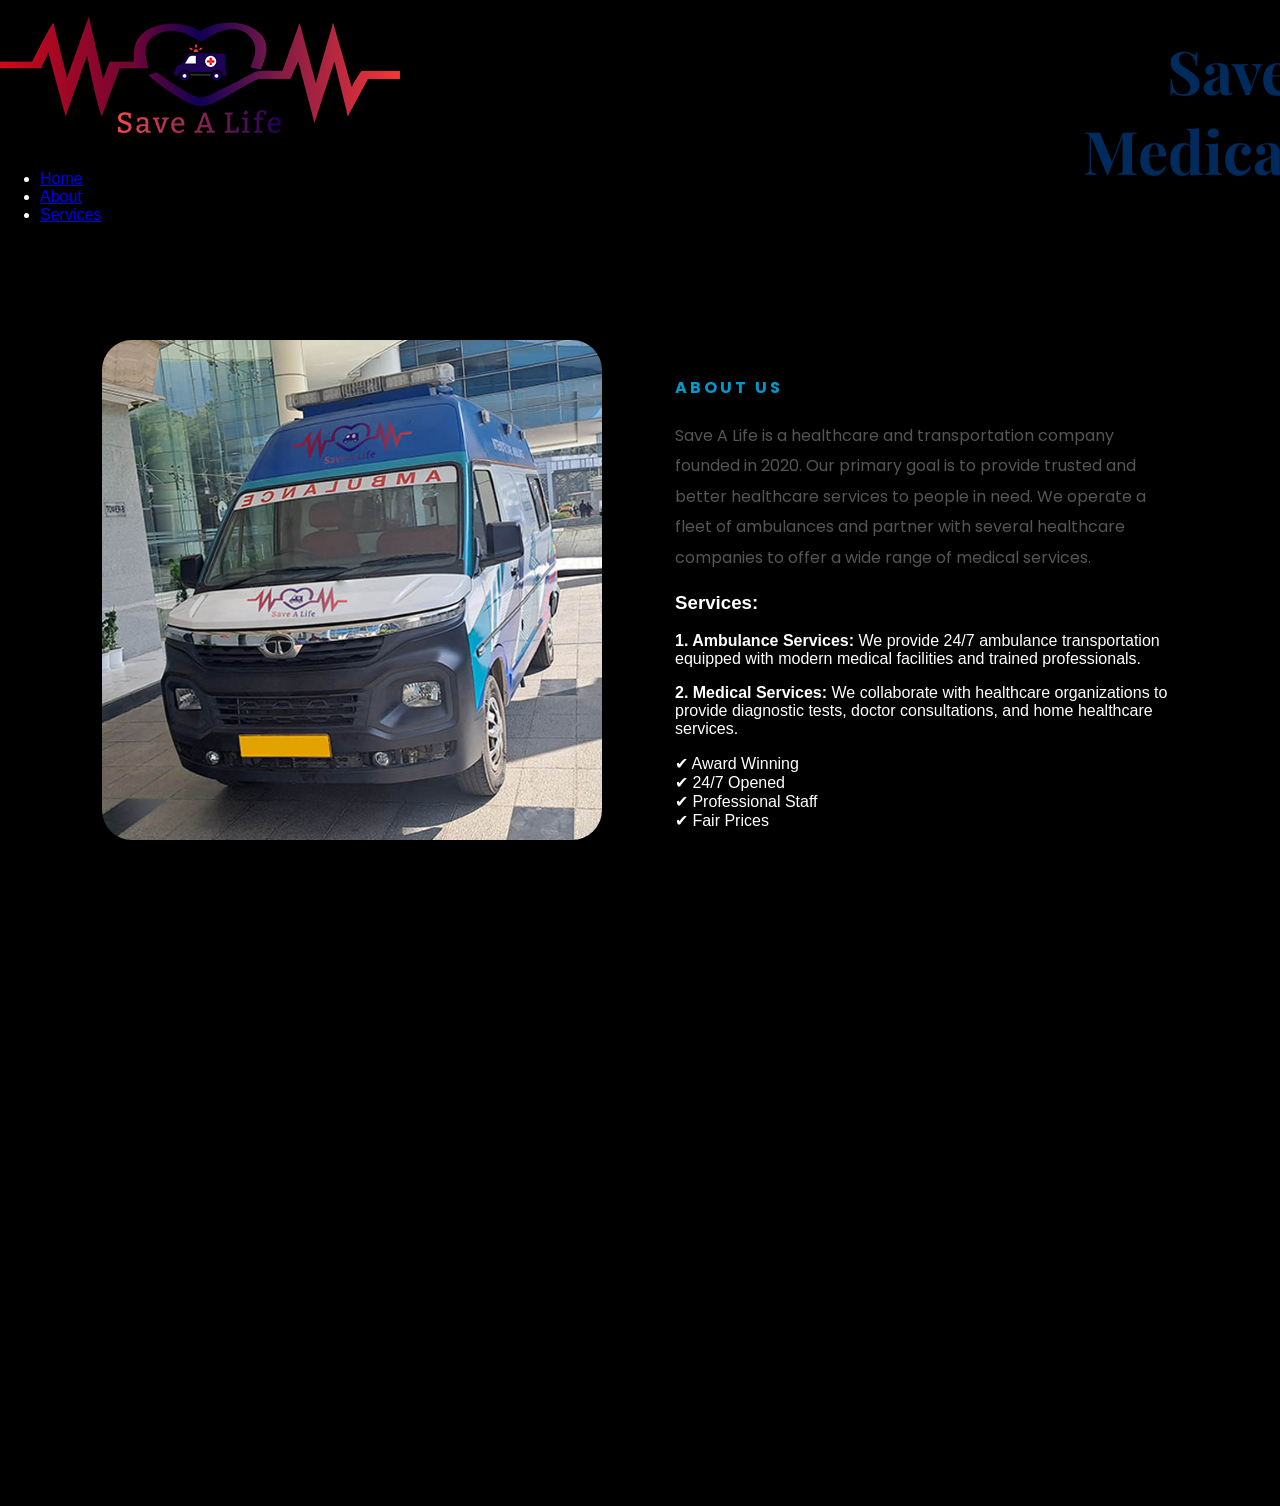
==== about.html @ a3cf6e25 "Add files via upload" ====
<!DOCTYPE html>
<html lang="en">
<head>
    <meta charset="UTF-8">
    <meta name="viewport" content="width=device-width, initial-scale=1.0">
    <title>SaveALife - About</title>
    <link rel="stylesheet" href="about.css">
    <link rel="stylesheet" href="style.css">
    
    <link rel="preconnect" href="https://fonts.googleapis.com">

<link rel="preconnect" href="https://fonts.gstatic.com" crossorigin>

<link href="https://fonts.googleapis.com/css2?family=Poppins:wght@300;400;500;600&family=Playfair+Display:wght@600;700&display=swap" rel="stylesheet">
</head>
<body>

<header class="navbar">
    <div class="logo">
        <img src="SAVEALIFE-MAINLOGO.png" alt="Save A Life Logo">
    </div>

    <nav>
        <ul>
            <li><a href="index.html">Home</a></li>
            <li><a href="about.html">About</a></li>
            <li><a href="service.html">Services</a></li>
           
        </ul>
    </nav>
</header>
<section class="about">

    <div class="about-image">

        <img src="about.jpg" alt="Save A Life">

    </div>

    <div class="container">

        <h4 class="section-title">
            ABOUT US
            <span></span>
        </h4>

        <h1>
            Save A Life <br>
            Medical Services
        </h1>

        <p class="intro">
            Save A Life is a healthcare and transportation company founded in
            2020. Our primary goal is to provide trusted and better healthcare
            services to people in need. We operate a fleet of ambulances and
            partner with several healthcare companies to offer a wide range of
            medical services.
        </p>

        <div class="services">

            <h3>Services:</h3>

            <p>
                <b>1. Ambulance Services:</b> We provide 24/7 ambulance
                transportation equipped with modern medical facilities and
                trained professionals.
            </p>

            <p>
                <b>2. Medical Services:</b> We collaborate with healthcare
                organizations to provide diagnostic tests, doctor consultations,
                and home healthcare services.
            </p>

        </div>

        <div class="features">

            <div class="feature hidden">
                ✔ Award Winning
            </div>

            <div class="feature hidden">
                ✔ 24/7 Opened
            </div>

            <div class="feature hidden">
                ✔ Professional Staff
            </div>

            <div class="feature hidden">
                ✔ Fair Prices
            </div>

        </div>

    </div>
    <section class="vision-section">

    <h1 class="vision-title">
        Our Vision
    </h1>

    <p class="vision-text">
     Our Vision is to be the leading patient transport and ambulance service provider, recognized for setting the highest standards of safety, reliability, compassion, and customer care. We strive to ensure that every patient receives timely, comfortable, and professional transportation while giving families and healthcare providers complete peace of mind. Through innovation, dedicated medical support, and a commitment to excellence, we aim to make quality emergency and non-emergency transport accessible to everyone, anytime and anywhere.
    </p>

</section>
  



</section>
<script src="script.js"></script>

</body>
</body>
</html>
---- about.css ----
.about{
    padding:100px 8%;
    display:flex;
    align-items:center;
    gap:70px;
    flex-wrap:wrap;
}

.about-image{
    flex:1;
}

.about-image img{
    width:100%;
    max-width:500px;
    border-radius:30px;
    transition:.6s;
}

.about-image img:hover{
    transform:scale(1.05);
}

.container{
    flex:1;
}

.section-title{
    color:#0099cc;
    letter-spacing:3px;
    font-family:'Poppins',sans-serif;
}

.container h1{
    font-family:'Playfair Display',serif;
    font-size:60px;
    color:#002b5c;
    margin:20px 0;
}

.intro{
    font-family:'Poppins',sans-serif;
    line-height:1.9;
    color:#555;
}
.vision-section{
    padding-top: 50px;
    max-width:800px;
    margin:auto;
    padding:100px 20px;
    text-align:center;
}

.vision-title{
    font-size:60px;
    color:#002b5c;
    opacity:0;
    transform:translateY(70px);
    transition:1s;
}

.vision-text{
    font-size:20px;
    color:#555;
    line-height:1.8;
    opacity:0;
    transform:translateY(70px);
    transition:1.4s;
}

.vision-section.show .vision-title,
.vision-section.show .vision-text{
    opacity:1;
    transform:translateY(0);
}
---- style.css ----
body {
  margin: 0;
  font-family: Arial, sans-serif;
  background: black;
  color: white;
  overflow-x: hidden;
}

h1 {
  position: fixed;
  top: 10px;
  width: 100%;
  text-align: center;
  z-index: 10;
}

.feed {
  height: 100vh;
  overflow-y: scroll;
  scroll-snap-type: y mandatory;
}

.story-card {
  height: 100vh;
  scroll-snap-align: start;
  display: flex;
  flex-direction: column;
  justify-content: center;
  align-items: center;
  padding: 20px;
  text-align: center;
  border-bottom: 1px solid #333;
}

.story-text {
  font-size: 20px;
  max-width: 600px;
  margin-bottom: 20px;
}

.support-btn {
  padding: 10px 20px;
  background: #ff2e63;
  border: none;
  color: white;
  cursor: pointer;
  border-radius: 20px;
  font-size: 16px;
}
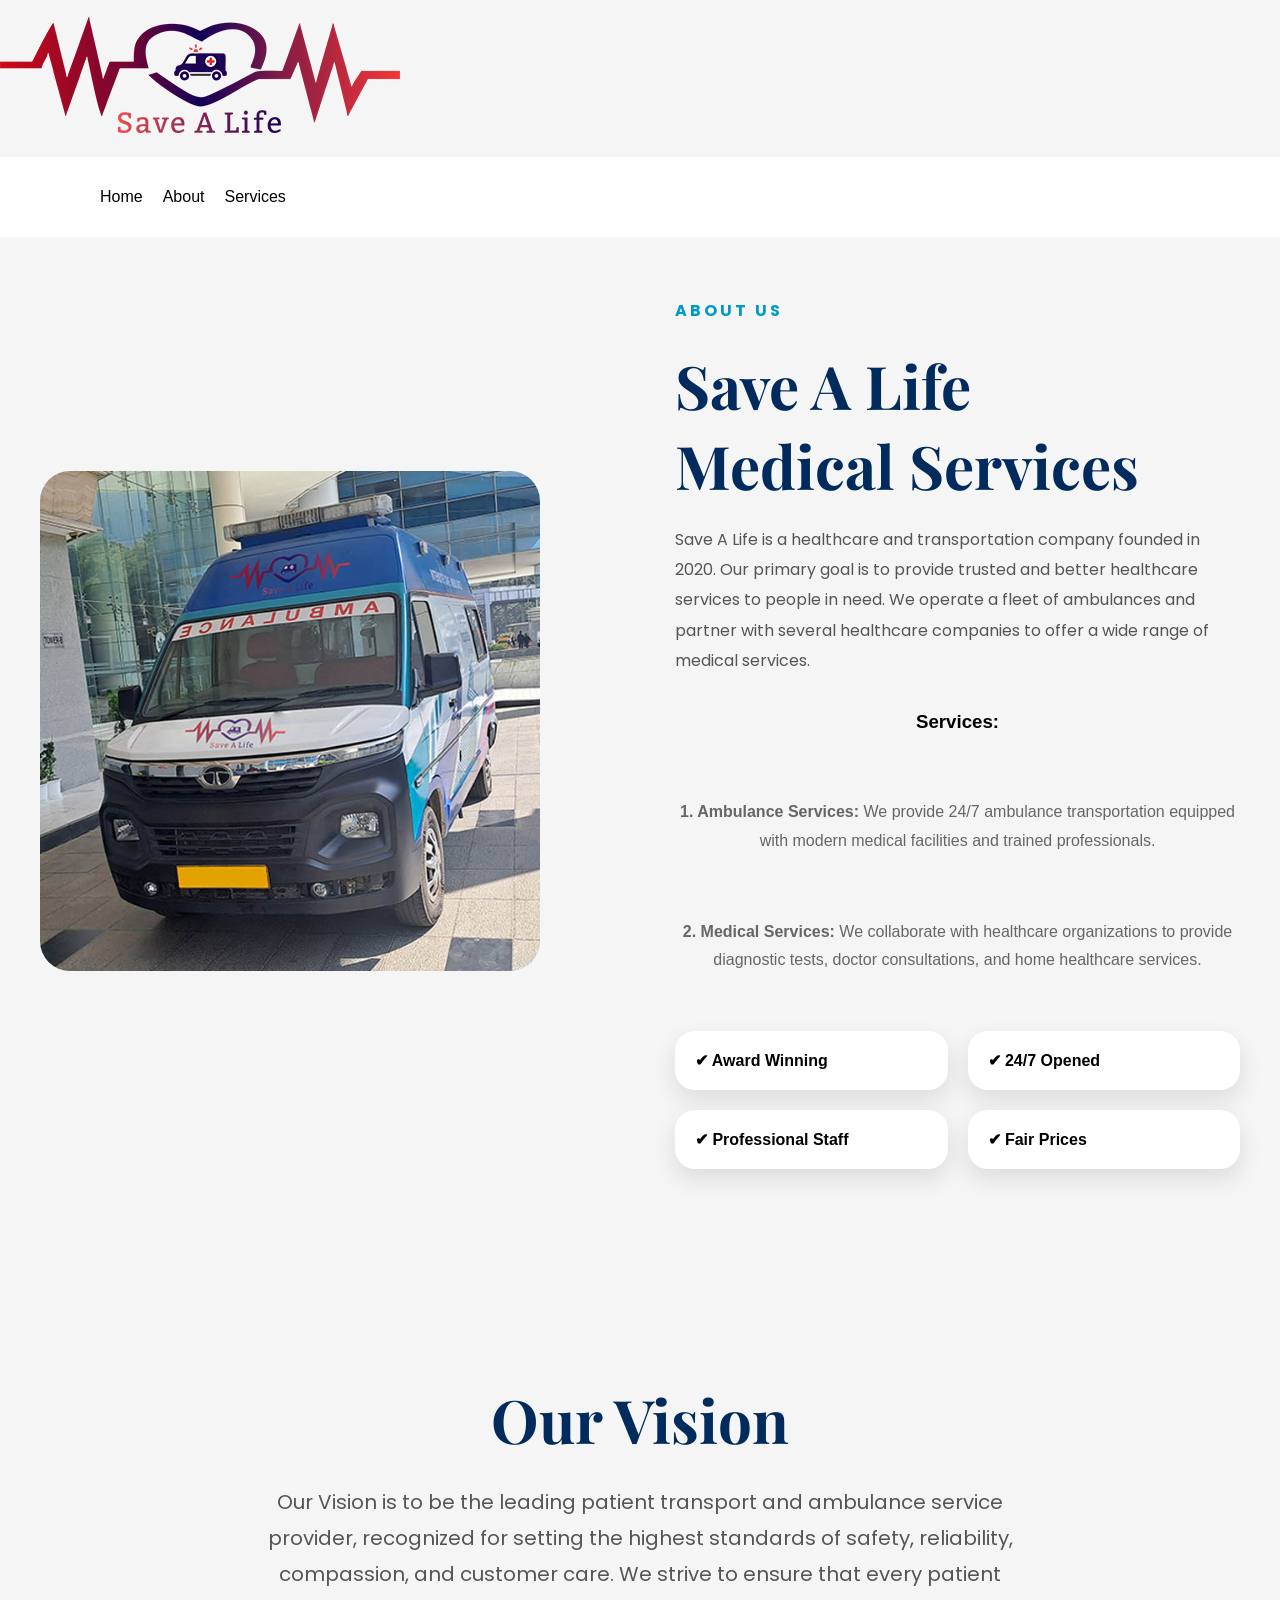
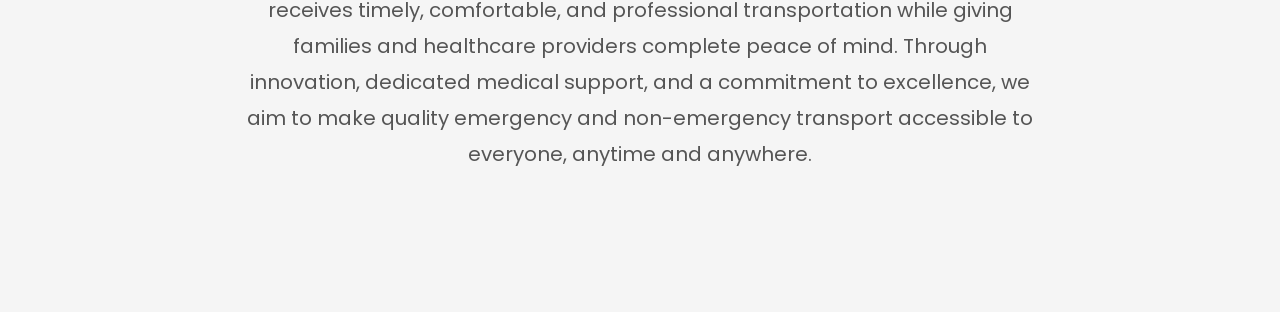
==== commit f2aa50bd: "Fix HTML structure and add missing elements" ====
--- a/about.html
+++ b/about.html
@@ -12,6 +12,7 @@
 <link rel="preconnect" href="https://fonts.gstatic.com" crossorigin>
 
 <link href="https://fonts.googleapis.com/css2?family=Poppins:wght@300;400;500;600&family=Playfair+Display:wght@600;700&display=swap" rel="stylesheet">
+    <meta name="viewport" content="width=device-width, initial-scale=1.0">
 </head>
 <body>
 
@@ -116,4 +117,4 @@
 
 </body>
 </body>
-</html>+</html>
--- a/style.css
+++ b/style.css
@@ -1,49 +1,795 @@
-body {
-  margin: 0;
-  font-family: Arial, sans-serif;
-  background: black;
-  color: white;
-  overflow-x: hidden;
-}
-
-h1 {
-  position: fixed;
-  top: 10px;
-  width: 100%;
-  text-align: center;
-  z-index: 10;
-}
-
-.feed {
-  height: 100vh;
-  overflow-y: scroll;
-  scroll-snap-type: y mandatory;
-}
-
-.story-card {
-  height: 100vh;
-  scroll-snap-align: start;
-  display: flex;
-  flex-direction: column;
-  justify-content: center;
-  align-items: center;
-  padding: 20px;
-  text-align: center;
-  border-bottom: 1px solid #333;
-}
-
-.story-text {
-  font-size: 20px;
-  max-width: 600px;
-  margin-bottom: 20px;
-}
-
-.support-btn {
-  padding: 10px 20px;
-  background: #ff2e63;
-  border: none;
-  color: white;
-  cursor: pointer;
-  border-radius: 20px;
-  font-size: 16px;
+body{
+    margin:0;
+    font-family:Arial, sans-serif;
+    background:#f5f5f5;
+
+}
+
+
+nav{
+    background:white;
+    display:flex;
+    justify-content:space-between;
+    align-items:center;
+    padding:15px 40px;
+    size: 50px;
+}
+
+.logo{
+    color:rgb(215, 59, 59);
+    font-size:28px;
+    font-weight:bold;
+}
+
+nav ul{
+    list-style:none;
+    display:flex;
+}
+
+ul li{
+    margin-left:20px;
+}
+
+ul li a{
+    color:black;
+    text-decoration:none;
+}
+
+/* HERO SECTION */
+
+.hero-section{
+    position:relative;
+    width:100%;
+    height:700px;
+    overflow:hidden;
+    display:flex;
+    justify-content:center;
+    align-items:center;
+}
+
+/* Background Image */
+.hero-image{
+    position:absolute;
+    top:0;
+    left:0;
+    width:100%;
+    height:100%;
+    object-fit:cover;
+
+    /* Blur effect */
+    filter:blur(5px);
+
+    /* Prevent white edges due to blur */
+    transform:scale(1.08);
+
+    z-index:-2;
+}
+
+/* White transparent layer */
+.hero-overlay{
+    position:absolute;
+    top:0;
+    left:0;
+    width:100%;
+    height:100%;
+    background:rgba(255,255,255,0.35);
+    z-index:-1;
+}
+
+/* Text in the middle of image */
+.hero-content{
+    position:absolute;
+    top:50%;
+    left:50%;
+    transform:translate(-50%,-50%);
+    text-align:center;
+    width:90%;
+}
+
+/* Welcome text */
+.hero-content h4{
+    color:#07090a;
+    font-size:20px;
+    letter-spacing:4px;
+    margin-bottom:25px;
+}
+
+/* Main changing slogan */
+.hero-content h1{
+    color:black;
+    font-size:75px;
+    font-weight:700;
+    line-height:1.1;
+}
+
+/* Second line smaller */
+.hero-content h1 span{
+    display:block;
+    font-size:55px;
+    margin-top:15px;
+}
+
+/* Animated line below slogan */
+.hero-content h1::after{
+    content:"";
+    display:block;
+    width:180px;
+    height:5px;
+    background:#020303;
+    margin:30px auto;
+    border-radius:20px;
+    animation:lineMove 2s infinite alternate;
+}
+
+.hero-content p{
+    color:#222;
+    font-size:24px;
+    max-width:700px;
+    margin:auto;
+    line-height:1.8;
+}
+
+/* Line animation */
+@keyframes lineMove{
+    from{
+        width:100px;
+    }
+    to{
+        width:220px;
+    }
+}
+
+/* Text appearance animation */
+@keyframes fadeText{
+    from{
+        opacity:0;
+        transform:translateY(40px);
+    }
+    to{
+        opacity:1;
+        transform:translateY(0);
+    }
+}
+
+.btn{
+    background:rgb(223, 162, 232);
+    color:white;
+    padding:15px 25px;
+    text-decoration:none;
+    border-radius:5px;
+}
+
+.services{
+    text-align:center;
+}
+
+.card{
+    background:white;
+    margin:20px auto;
+    width:300px;
+    padding:20px;
+    border-radius:10px;
+    box-shadow:0 0 10px gray;
+}
+
+.booking{
+    width:50%;
+    margin:auto;
+    padding:40px;
+}
+
+form{
+    display:flex;
+    flex-direction:column;
+}
+
+input, select, textarea{
+    margin:10px 0;
+    padding:12px;
+}
+
+button{
+    background:red;
+    color:white;
+    border:none;
+    padding:15px;
+    cursor:pointer;
+}
+
+.about{
+    padding:40px;
+}
+.emergency-btn{
+    position:fixed;
+    bottom:25px;
+    right:25px;
+    width:80px;
+    height:80px;
+    background:red;
+    color:white;
+    border-radius:50%;
+    display:flex;
+    justify-content:center;
+    align-items:center;
+    text-decoration:none;
+    font-weight:bold;
+    box-shadow:0 0 20px rgba(255,0,0,0.5);
+    z-index:1000;
+}
+
+.emergency-btn:hover{
+    background:#b30000;
+}
+.fade{
+    opacity:0;
+    transform:translateY(40px);
+    animation:fadeIn 1.2s ease forwards;
+}
+
+@keyframes fadeIn{
+    from{
+        opacity:0;
+        transform:translateY(40px);
+    }
+
+    to{
+        opacity:1;
+        transform:translateY(0);
+    }
+}
+.hospital-container{
+    display:flex;
+    flex-wrap:wrap;
+    justify-content:center;
+    gap:30px;
+}
+
+.hospital-card{
+    width:250px;
+    text-align:center;
+    padding:20px;
+    border-radius:15px;
+    box-shadow:0 5px 15px rgba(0,0,0,0.1);
+}
+
+.hospital-card img{
+    width:180px;
+    height:180px;
+    object-fit:contain;
+}
+.services{
+    display:flex;
+    justify-content:center;
+    flex-wrap:wrap;
+    gap:30px;
+}
+
+.services img{
+    width:220px;
+    height:160px;
+    object-fit:cover;
+}
+/* ---------- MISSION SECTION ---------- */
+
+.mission-section{
+    padding:100px 8%;
+    background-color:#f9f9f9;
+
+}
+
+.mission-title{
+    text-align:center;
+    font-size:55px;
+    color:#002b5c;
+    margin-bottom:60px;
+}
+
+.mission-content{
+    display:flex;
+    justify-content:center;
+    align-items:center;
+    gap:60px;
+}
+
+/* LEFT SIDE */
+
+.mission-images{
+    display:flex;
+    flex-direction:column;
+    gap:30px;
+}
+
+
+.mission-media video{
+    width:420px;
+    height:420px;
+    object-fit:cover;
+    border-radius:25px;
+    box-shadow:0 15px 35px rgba(0,0,0,0.15);
+    transition:0.6s;
+    cursor:pointer;
+}
+.mission-media img{
+    width:420px;
+    height:320px;
+    object-fit:cover;
+    border-radius:25px;
+    box-shadow:0 15px 35px rgba(0,0,0,0.15);
+    transition:0.6s;
+    cursor:pointer; 
+}
+
+.mission-images img:hover{
+    transform:scale(1.05) rotate(1deg);
+}
+
+/* RIGHT SIDE */
+
+.mission-cards{
+    display:flex;
+    flex-direction:column;
+    gap:20px;
+}
+.mission-card{
+    width:520px;
+    background:white;
+    padding:25px;
+    border-radius:20px;
+    box-shadow:0 10px 25px rgba(0,0,0,0.1);
+    transition:.5s;
+
+    /* Hidden initially */
+    opacity:0;
+   
+    transform:translate(50px,100px);
+}
+
+.mission-card.show{
+    opacity:1;
+    transform:translateY(0);
+    transition:all 1s ease;
+    transform:translate(0,0);
+}
+/* .mission-card{
+    width:520px;
+    background:white;
+    padding:25px;
+    border-radius:20px;
+    box-shadow:0 10px 25px rgba(0,0,0,0.1);
+    transition:.5s;
+    cursor:pointer;
+    position:relative;
+    overflow:hidden;
+} */
+
+.mission-card:hover{
+    transform:translateY(-10px);
+    box-shadow:0 20px 40px rgba(0,0,0,0.2);
+}
+
+.mission-card h3{
+    color:black;
+    margin-bottom:12px;
+}
+
+
+.mission-card p{
+    color:#555;
+    line-height:1.8;
+}
+
+
+
+
+
+.circle{
+    position:absolute;
+    width:20px;
+    height:20px;
+    background:rgba(0,153,204,0.4);
+    border-radius:50%;
+    transform:translate(-50%,-50%);
+    animation:ripple .6s linear;
+}
+
+@keyframes ripple{
+    from{
+        width:0;
+        height:0;
+        opacity:1;
+    }
+    to{
+        width:500px;
+        height:500px;
+        opacity:0;
+    }
+}
+.welcome-section{
+    position:relative;
+    height:800px;
+    display:flex;
+    align-items:center;
+    justify-content:space-between;
+    padding:0 8%;
+    overflow:hidden;
+}
+
+.welcome-bg{
+    position:absolute;
+    width:100%;
+    height:100%;
+    object-fit:cover;
+    z-index:-2;
+}
+
+.overlay{
+    position:absolute;
+    width:100%;
+    height:100%;
+    background:rgba(0,0,0,.55);
+    z-index:-1;
+}
+
+.welcome-left{
+    width:55%;
+    color:black;
+}
+
+.welcome-left h5{
+    color:#2dd4bf;
+    margin-bottom:20px;
+}
+
+.welcome-left h1{
+    font-size:70px;
+    line-height:1.2;
+    margin-bottom:30px;
+}
+
+.welcome-left p{
+    font-size:22px;
+    line-height:1.8;
+    margin-bottom:40px;
+}
+
+.stats{
+    display:flex;
+    gap:25px;
+}
+
+.stat-box{
+    background:rgb(13, 3, 3);
+    color:#002b5c;
+    padding:25px;
+    border-radius:20px;
+    width:180px;
+    text-align:center;
+    transition:.5s;
+}
+
+.stat-box:hover{
+    transform:translateY(-10px);
+}
+
+.stat-box h2{
+    color:#00a8d6;
+    font-size:40px;
+}
+
+.welcome-right{
+    width:35%;
+}
+
+.call-box{
+    background:#eef4fb;
+    padding:40px;
+    border-radius:30px;
+}
+
+.call-box h2{
+    color:#002b5c;
+    margin-bottom:10px;
+}
+
+.call-box p{
+    color:#666;
+    margin-bottom:25px;
+}
+
+.call-box input,
+.call-box select{
+    width:100%;
+    padding:18px;
+    margin-bottom:18px;
+    border:none;
+    border-radius:15px;
+    font-size:17px;
+}
+
+.call-box button{
+    width:100%;
+    padding:18px;
+    background:#002b5c;
+    color:white;
+    border:none;
+    border-radius:15px;
+    font-size:20px;
+    cursor:pointer;
+    transition:.5s;
+}
+
+.call-box button:hover{
+    background:#00a8d6;
+}
+.popup{
+    display:none;
+    position:fixed;
+    top:0;
+    left:0;
+    width:100%;
+    height:100%;
+    background:rgba(0,0,0,0.5);
+    justify-content:center;
+    align-items:center;
+    z-index:9999;
+}
+
+.popup-content{
+    background:white;
+    width:400px;
+    padding:30px;
+    border-radius:20px;
+    position:relative;
+}
+
+.popup-content input,
+.popup-content select,
+.popup-content textarea{
+    width:100%;
+    padding:15px;
+    margin:10px 0;
+    border-radius:10px;
+}
+
+.popup-content button{
+    width:100%;
+    padding:15px;
+    background:#0099cc;
+    color:white;
+    border:none;
+    border-radius:10px;
+    cursor:pointer;
+}
+
+.close-btn{
+    position:absolute;
+    right:20px;
+    top:10px;
+    font-size:30px;
+    cursor:pointer;
+}
+
+
+.services p{
+    line-height:1.8;
+    color:#666;
+}
+
+.features{
+    display:grid;
+    grid-template-columns:repeat(2,1fr);
+    gap:20px;
+    margin-top:40px;
+}
+
+.feature{
+    background:white;
+    padding:20px;
+    border-radius:20px;
+    box-shadow:0 10px 25px rgba(0,0,0,.1);
+    font-weight:600;
+    transition:.5s;
+}
+
+.feature:hover{
+    transform:translateY(-10px);
+}
+.vision-section{
+    max-width:800px;
+    margin:auto;
+    text-align:center;
+    padding:80px 20px;
+}
+
+/* Heading */
+.vision-title{
+    font-size:60px;
+    font-family:'Playfair Display', serif;
+    color:#002b5c;
+    margin-bottom:25px;
+
+    opacity:0;
+    transform:translateY(60px);
+    transition:1.2s ease;
+}
+
+/* Paragraph */
+.vision-text{
+    font-size:20px;
+    line-height:1.8;
+    color:#555;
+    font-family:'Poppins', sans-serif;
+
+    opacity:0;
+    transform:translateY(60px);
+    transition:1.5s ease;
+}
+
+/* Applied by JavaScript */
+.show{
+    opacity:1;
+    transform:translateY(0);
+}
+/* ================= FOOTER ================= */
+
+.sal-footer{
+    background:linear-gradient(135deg,#002b5c,#00152d);
+    color:white;
+    padding:70px 0 0;
+    font-family:'Poppins',sans-serif;
+}
+
+.sal-footer-container{
+    max-width:1200px;
+    margin:auto;
+    padding:0 40px;
+    display:grid;
+    grid-template-columns:repeat(auto-fit,minmax(230px,1fr));
+    gap:50px;
+}
+
+/* Footer Headings */
+
+.sal-footer-col h3{
+    color:#00a8d6;
+    font-size:18px;
+    margin-bottom:25px;
+    position:relative;
+}
+
+.sal-footer-col h3::after{
+    content:"";
+    position:absolute;
+    left:0;
+    bottom:-10px;
+    width:50px;
+    height:3px;
+    background:#00a8d6;
+    border-radius:20px;
+}
+
+/* Lists */
+
+.sal-footer-col ul{
+    list-style:none;
+    padding:0;
+    margin:0;
+    display:block;
+}
+
+.sal-footer-col ul li{
+    display:block;
+    margin-bottom:15px;
+}
+
+.sal-footer-col ul li a{
+    color:#d1d5db;
+    text-decoration:none;
+    transition:.4s;
+}
+
+.sal-footer-col ul li a:hover{
+    color:#00a8d6;
+    padding-left:8px;
+}
+
+/* Address */
+
+.sal-address p{
+    color:#d1d5db;
+    margin-bottom:15px;
+    line-height:1.7;
+    word-break:break-word;
+}
+
+.sal-address strong{
+    color:white;
+}
+
+/* Social Icons */
+
+.sal-social{
+    margin-top:25px;
+    display:flex;
+    gap:15px;
+    flex-wrap:wrap;
+}
+
+.sal-social a{
+    width:42px;
+    height:42px;
+    background:rgba(255,255,255,.1);
+    color:white;
+    border-radius:50%;
+    display:flex;
+    justify-content:center;
+    align-items:center;
+    text-decoration:none;
+    transition:.5s;
+}
+
+.sal-social a:hover{
+    background:#00a8d6;
+    transform:translateY(-6px);
+}
+
+/* Bottom Bar */
+
+.sal-footer-bottom{
+    margin-top:60px;
+    border-top:1px solid rgba(255,255,255,.15);
+    padding:25px 40px;
+    display:flex;
+    justify-content:space-between;
+    align-items:center;
+    flex-wrap:wrap;
+    gap:10px;
+    color:#cbd5e1;
+    font-size:14px;
+}
+
+.sal-footer-bottom p{
+    margin:0;
+}
+
+.sal-footer-bottom a{
+    color:#00a8d6;
+    text-decoration:none;
+}
+
+.sal-footer-bottom a:hover{
+    text-decoration:underline;
+}
+
+/* Tablet */
+
+@media(max-width:900px){
+
+    .sal-footer-container{
+        grid-template-columns:repeat(2,1fr);
+    }
+
+    .sal-footer-bottom{
+        flex-direction:column;
+        text-align:center;
+    }
+}
+
+/* Mobile */
+
+@media(max-width:600px){
+
+    .sal-footer-container{
+        grid-template-columns:1fr;
+        text-align:center;
+    }
+
+    .sal-social{
+        justify-content:center;
+    }
+
+    .sal-footer-col h3::after{
+        left:50%;
+        transform:translateX(-50%);
+    }
 }
